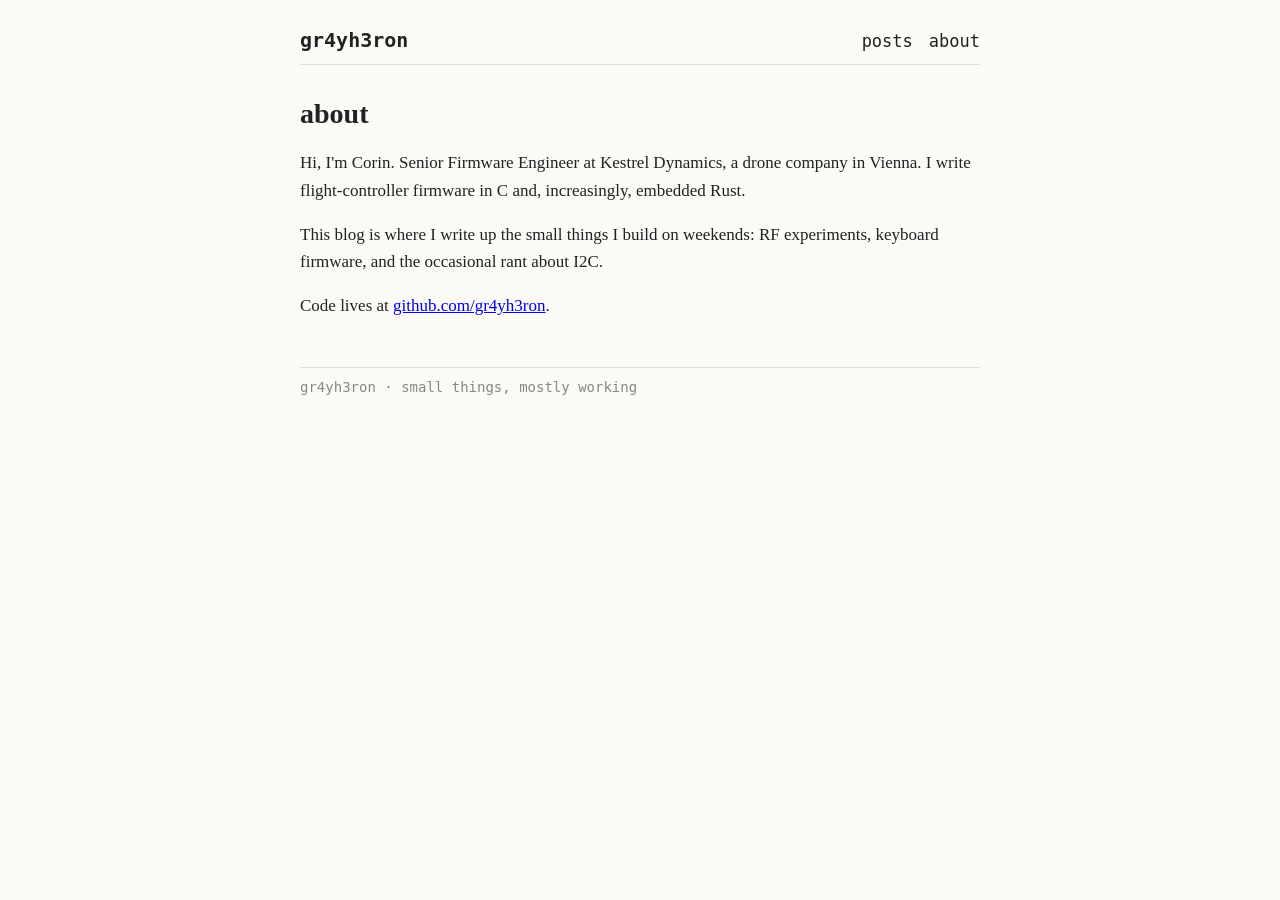
==== about/index.html @ 08058b81 "first post" ====
<!doctype html>
<html lang="en">
<head>
<meta charset="utf-8">
<meta name="viewport" content="width=device-width, initial-scale=1">
<title>about · gr4yh3ron</title>
<link rel="stylesheet" href="/style.css">
</head>
<body>
<header><a href="/" class="site">gr4yh3ron</a><nav><a href="/">posts</a><a href="/about/">about</a></nav></header>
<main>
<h1>about</h1>
<p>Hi, I&#39;m Corin. Senior Firmware Engineer at Kestrel Dynamics, a drone company in Vienna. I write flight-controller firmware in C and, increasingly, embedded Rust.</p>
<p>This blog is where I write up the small things I build on weekends: RF experiments, keyboard firmware, and the occasional rant about I2C.</p>
<p>Code lives at <a href="https://github.com/gr4yh3ron">github.com/gr4yh3ron</a>.</p>
</main>
<footer>gr4yh3ron · small things, mostly working</footer>
</body>
</html>
---- style.css ----
body{max-width:680px;margin:0 auto;padding:24px 16px;font:17px/1.6 Georgia,serif;color:#222;background:#fbfaf7}
header{display:flex;justify-content:space-between;align-items:baseline;border-bottom:1px solid #ddd;padding-bottom:8px;margin-bottom:32px}
header a{color:#222;text-decoration:none}.site{font-weight:bold;font-family:monospace;font-size:20px}
nav a{margin-left:16px;font-family:monospace}
h1{font-size:28px;line-height:1.2}.date{color:#888;font-family:monospace;font-size:14px}
ul.posts{list-style:none;padding:0}ul.posts li{margin:12px 0}ul.posts span{color:#888;font-family:monospace;font-size:14px;margin-right:12px}
img{max-width:100%;height:auto;border-radius:4px}
pre,code{font-family:monospace;background:#f0eee8;padding:2px 4px;border-radius:3px}pre{padding:12px;overflow-x:auto}
footer{margin-top:48px;border-top:1px solid #ddd;padding-top:8px;color:#888;font-size:14px;font-family:monospace}
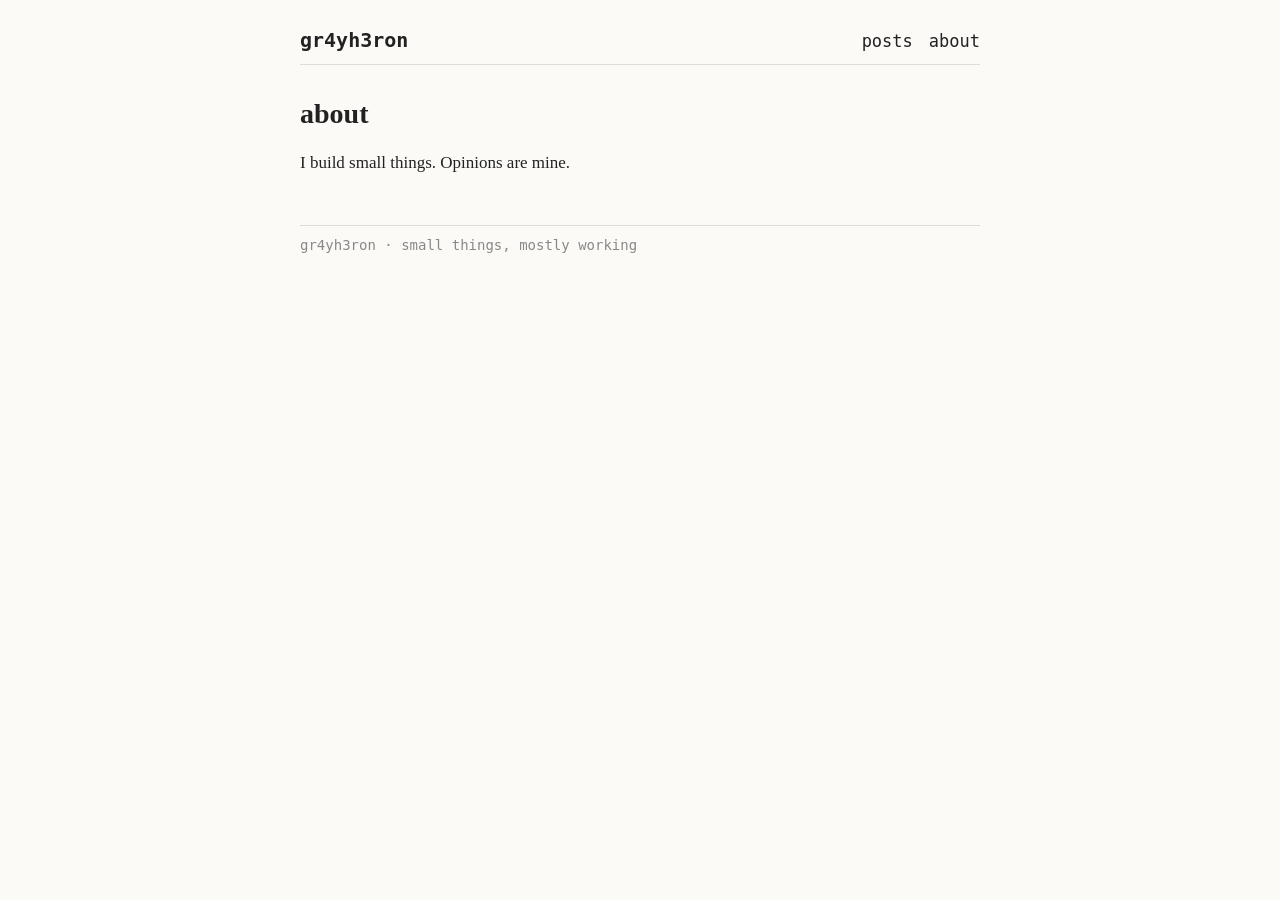
==== commit 756ae61f: "about: trim" ====
--- a/about/index.html
+++ b/about/index.html
@@ -10,9 +10,7 @@
 <header><a href="/" class="site">gr4yh3ron</a><nav><a href="/">posts</a><a href="/about/">about</a></nav></header>
 <main>
 <h1>about</h1>
-<p>Hi, I&#39;m Corin. Senior Firmware Engineer at Kestrel Dynamics, a drone company in Vienna. I write flight-controller firmware in C and, increasingly, embedded Rust.</p>
-<p>This blog is where I write up the small things I build on weekends: RF experiments, keyboard firmware, and the occasional rant about I2C.</p>
-<p>Code lives at <a href="https://github.com/gr4yh3ron">github.com/gr4yh3ron</a>.</p>
+<p>I build small things. Opinions are mine.</p>
 </main>
 <footer>gr4yh3ron · small things, mostly working</footer>
 </body>
